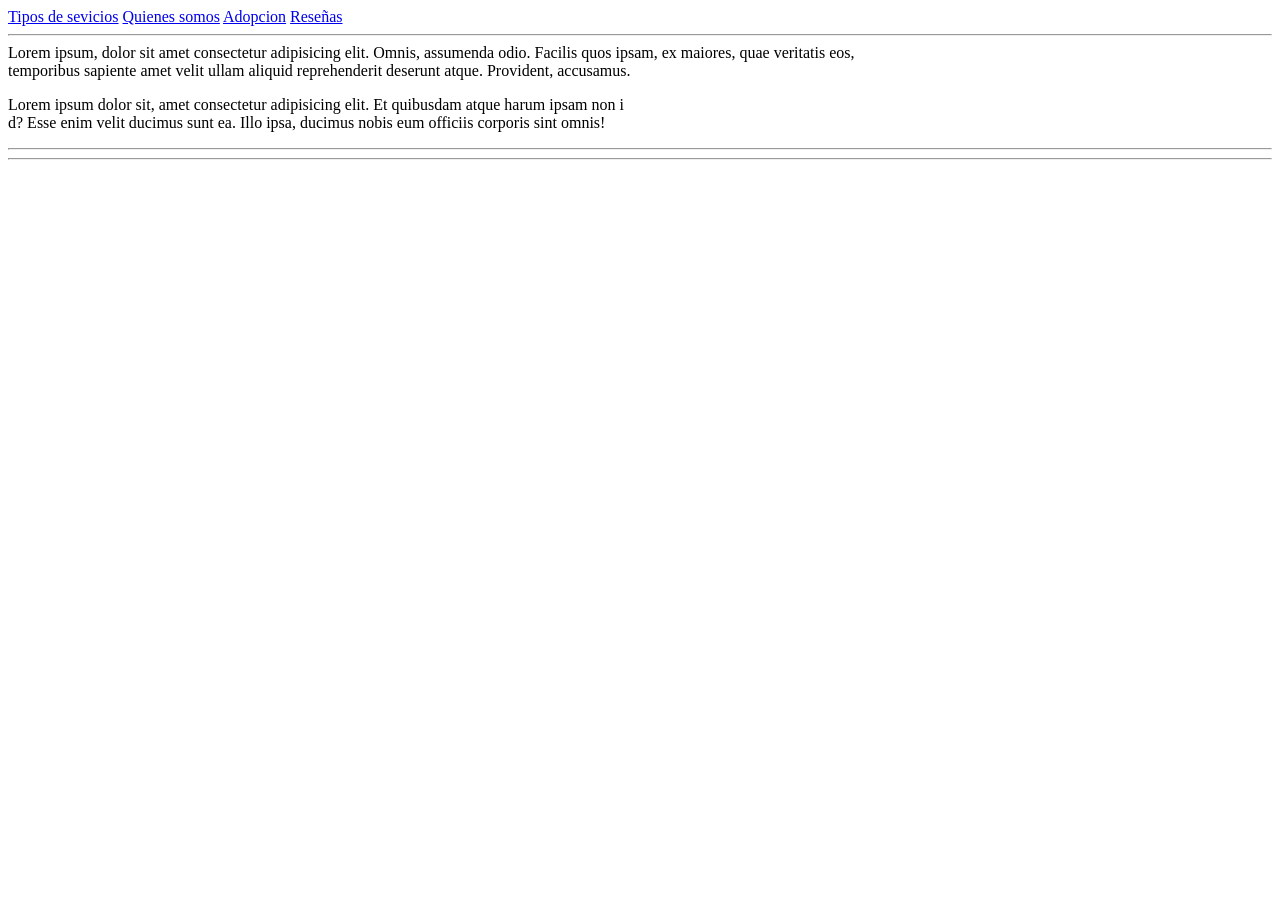
==== html/index.html @ 049f8e1a "Correcciones tipográficas" ====
<!DOCTYPE html>
<html lang="en">
<head>
    <meta charset="UTF-8">
    <meta name="viewport" content="width=device-width, initial-scale=1.0">
    <title>Veterinaria</title>
</head>
<header>
    <nav id="menu">
        <a href="servicios.html">Tipos de sevicios</a>
        <a href="quienesSomos.html">Quienes somos</a>
        <a href="adopcion.html">Adopcion</a>
        <a href="reseñas.html">Reseñas</a>
    </nav>
    <hr>
</header>
<body>
    <div id="ubicacion">
        <div id="ubicacion_descripcion">
            Lorem ipsum, dolor sit amet consectetur adipisicing elit. Omnis, assumenda odio. Facilis quos ipsam, ex maiores, quae veritatis eos, 
            <br>temporibus sapiente amet velit ullam aliquid reprehenderit deserunt atque. Provident, accusamus.
        <div id="ubicacion_api">

        </div>
        </div>
        <p>
            Lorem ipsum dolor sit, amet consectetur adipisicing elit. Et quibusdam atque harum ipsam non i
            <br>d? Esse enim velit ducimus sunt ea. Illo ipsa, ducimus nobis eum officiis corporis sint omnis!
        </p>
    </div> 
    <hr>
    <div id="mascotas">

    </div>   
</body>
<footer>
    <hr>
    <div id="redesSociales">
        <img src="" alt="">
        <img src="" alt="">
        <img src="" alt="">
        <img src="" alt="">
    </div>
</footer>
</html>
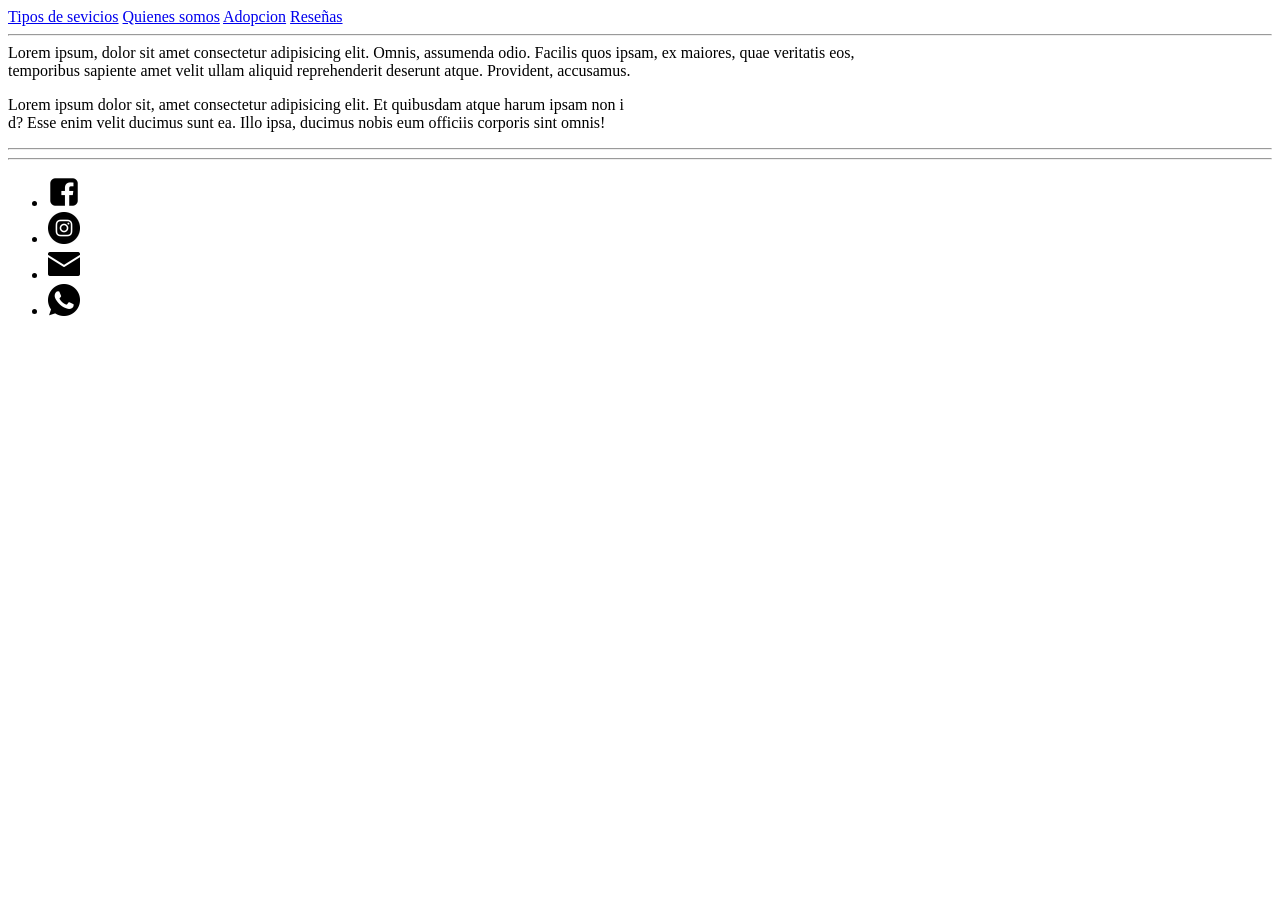
==== commit e97d1bcc: "Sele agrego html a los archivos Servisios, quienesos y se les modifico a todps lor archivos el apart" ====
--- a/html/index.html
+++ b/html/index.html
@@ -35,11 +35,13 @@
 </body>
 <footer>
     <hr>
-    <div id="redesSociales">
-        <img src="" alt="">
-        <img src="" alt="">
-        <img src="" alt="">
-        <img src="" alt="">
+    <div id="redesSociales"></div>
+        <ul>
+            <li><nav><img src="../imagenes/facebook.png" alt="Facebook"></nav></li>
+            <li> <nav><img src="../imagenes/instagram.png" alt="Instagram"></nav></li>
+            <li> <nav><img src="../imagenes/email.png" alt="Email"></nav></li>
+            <li> <nav><img src="../imagenes/whatsapp.png" alt="WhatsApp"></nav></li>
+        </ul>
     </div>
 </footer>
 </html>
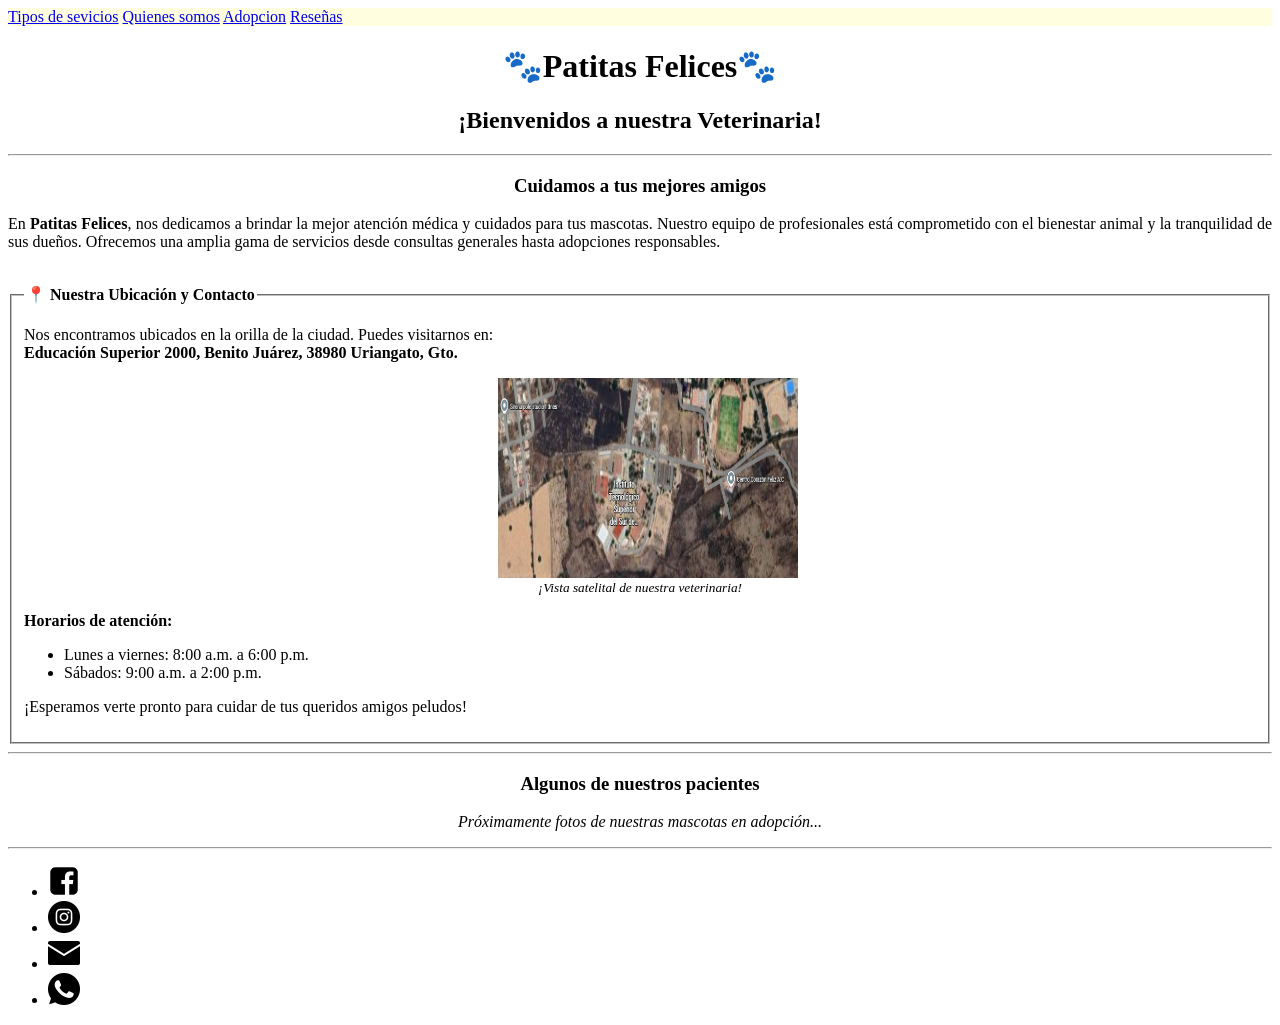
==== commit 97bde2c7: "Embellecimiento del index, adición de la imagen satelital y arreglo de los headers" ====
--- a/html/index.html
+++ b/html/index.html
@@ -1,46 +1,81 @@
 <!DOCTYPE html>
-<html lang="en">
+<html lang="es">
 <head>
     <meta charset="UTF-8">
     <meta name="viewport" content="width=device-width, initial-scale=1.0">
     <title>Veterinaria</title>
 </head>
 <header>
-    <nav id="menu">
+    <nav id="menu" style="background-color: lightyellow;">
         <a href="servicios.html">Tipos de sevicios</a>
         <a href="quienesSomos.html">Quienes somos</a>
         <a href="adopcion.html">Adopcion</a>
         <a href="reseñas.html">Reseñas</a>
     </nav>
+    <h1 align="center">🐾Patitas Felices🐾</h1>
+    <h2 align="center">¡Bienvenidos a nuestra Veterinaria!</h2>
     <hr>
 </header>
 <body>
-    <div id="ubicacion">
-        <div id="ubicacion_descripcion">
-            Lorem ipsum, dolor sit amet consectetur adipisicing elit. Omnis, assumenda odio. Facilis quos ipsam, ex maiores, quae veritatis eos, 
-            <br>temporibus sapiente amet velit ullam aliquid reprehenderit deserunt atque. Provident, accusamus.
-        <div id="ubicacion_api">
+    <section id="bienvenida">
+        <article>
+            <h3 align="center">Cuidamos a tus mejores amigos</h3>
+            <p align="justify">
+                En <strong>Patitas Felices</strong>, nos dedicamos a brindar la mejor atención médica y cuidados para tus mascotas. 
+                Nuestro equipo de profesionales está comprometido con el bienestar animal y la tranquilidad de sus dueños. 
+                Ofrecemos una amplia gama de servicios desde consultas generales hasta adopciones responsables.
+            </p>
+        </article>
+    </section>
 
-        </div>
-        </div>
-        <p>
-            Lorem ipsum dolor sit, amet consectetur adipisicing elit. Et quibusdam atque harum ipsam non i
-            <br>d? Esse enim velit ducimus sunt ea. Illo ipsa, ducimus nobis eum officiis corporis sint omnis!
-        </p>
-    </div> 
+    <br>
+
+    <section id="ubicacion">
+        <fieldset>
+            <legend><strong>📍 Nuestra Ubicación y Contacto</strong></legend>
+            
+            <article>
+                <p>
+                    Nos encontramos ubicados en la orilla de la ciudad. Puedes visitarnos en:
+                    <br>
+                    <strong>Educación Superior 2000, Benito Juárez, 38980 Uriangato, Gto.</strong>
+                </p>
+
+                <div id="ubicacion_satelite" align="center">
+                    <img src="../imagenes/veterinaria.png" alt="Veterinaria" align="center" width="300" height="200" style="margin-left: 15px;">
+                    <br>
+                    <small><em>¡Vista satelital de nuestra veterinaria!</em></small>
+                </div>
+
+                <p>
+                    <strong>Horarios de atención:</strong>
+                    <ul>
+                        <li>Lunes a viernes: 8:00 a.m. a 6:00 p.m.</li>
+                        <li>Sábados: 9:00 a.m. a 2:00 p.m.</li>
+                    </ul>
+                    ¡Esperamos verte pronto para cuidar de tus queridos amigos peludos!
+                </p>
+            </article>
+        </fieldset>
+    </section>
+
     <hr>
-    <div id="mascotas">
 
-    </div>   
+    <section id="mascotas">
+        <h3 align="center">Algunos de nuestros pacientes</h3>
+        <p align="center"><em>Próximamente fotos de nuestras mascotas en adopción...</em></p>
+    </section>   
 </body>
 <footer>
     <hr>
     <div id="redesSociales"></div>
         <ul>
-            <li><nav><img src="../imagenes/facebook.png" alt="Facebook"></nav></li>
-            <li> <nav><img src="../imagenes/instagram.png" alt="Instagram"></nav></li>
-            <li> <nav><img src="../imagenes/email.png" alt="Email"></nav></li>
-            <li> <nav><img src="../imagenes/whatsapp.png" alt="WhatsApp"></nav></li>
+            <nav>
+                <li><img src="../imagenes/facebook.png" alt="Facebook"></li>
+                <li><img src="../imagenes/instagram.png" alt="Instagram"></li>
+                <li><img src="../imagenes/email.png" alt="Email"></li>
+                <li><img src="../imagenes/whatsapp.png" alt="WhatsApp"></li>
+            </nav>
         </ul>
     </div>
 </footer>
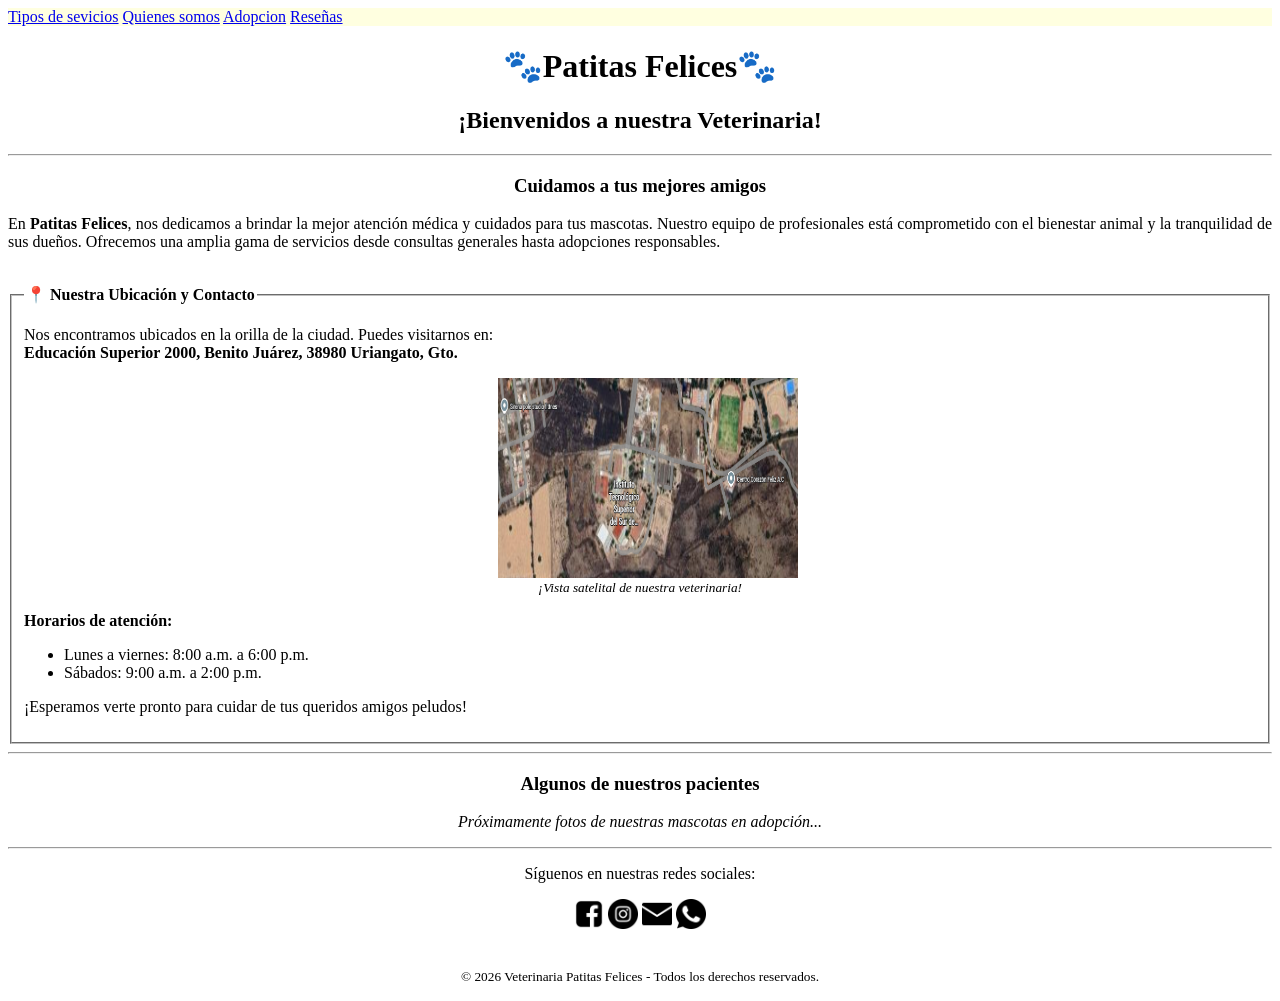
==== commit 73ab1f1e: "Embellecimiento del footer" ====
--- a/html/index.html
+++ b/html/index.html
@@ -3,7 +3,7 @@
 <head>
     <meta charset="UTF-8">
     <meta name="viewport" content="width=device-width, initial-scale=1.0">
-    <title>Veterinaria</title>
+    <title>Veterinaria - Patitas Felices</title>
 </head>
 <header>
     <nav id="menu" style="background-color: lightyellow;">
@@ -68,15 +68,16 @@
 </body>
 <footer>
     <hr>
-    <div id="redesSociales"></div>
-        <ul>
-            <nav>
-                <li><img src="../imagenes/facebook.png" alt="Facebook"></li>
-                <li><img src="../imagenes/instagram.png" alt="Instagram"></li>
-                <li><img src="../imagenes/email.png" alt="Email"></li>
-                <li><img src="../imagenes/whatsapp.png" alt="WhatsApp"></li>
-            </nav>
-        </ul>
+    <div id="redesSociales" align="center">
+        <p>Síguenos en nuestras redes sociales:</p>
+        <nav>
+            <a href="https://facebook.com" target="_blank"><img src="../imagenes/facebook.png" alt="Facebook" width="30"></a>
+            <a href="https://instagram.com" target="_blank"><img src="../imagenes/instagram.png" alt="Instagram" width="30"></a>
+            <a href="mailto:contacto@patitasfelices.com"><img src="../imagenes/email.png" alt="Email" width="30"></a>
+            <a href="https://wa.me/1234567890" target="_blank"><img src="../imagenes/whatsapp.png" alt="WhatsApp" width="30"></a>
+        </nav>
     </div>
+    <br>
+    <p align="center"><small>&copy; 2026 Veterinaria Patitas Felices - Todos los derechos reservados.</small></p>
 </footer>
 </html>
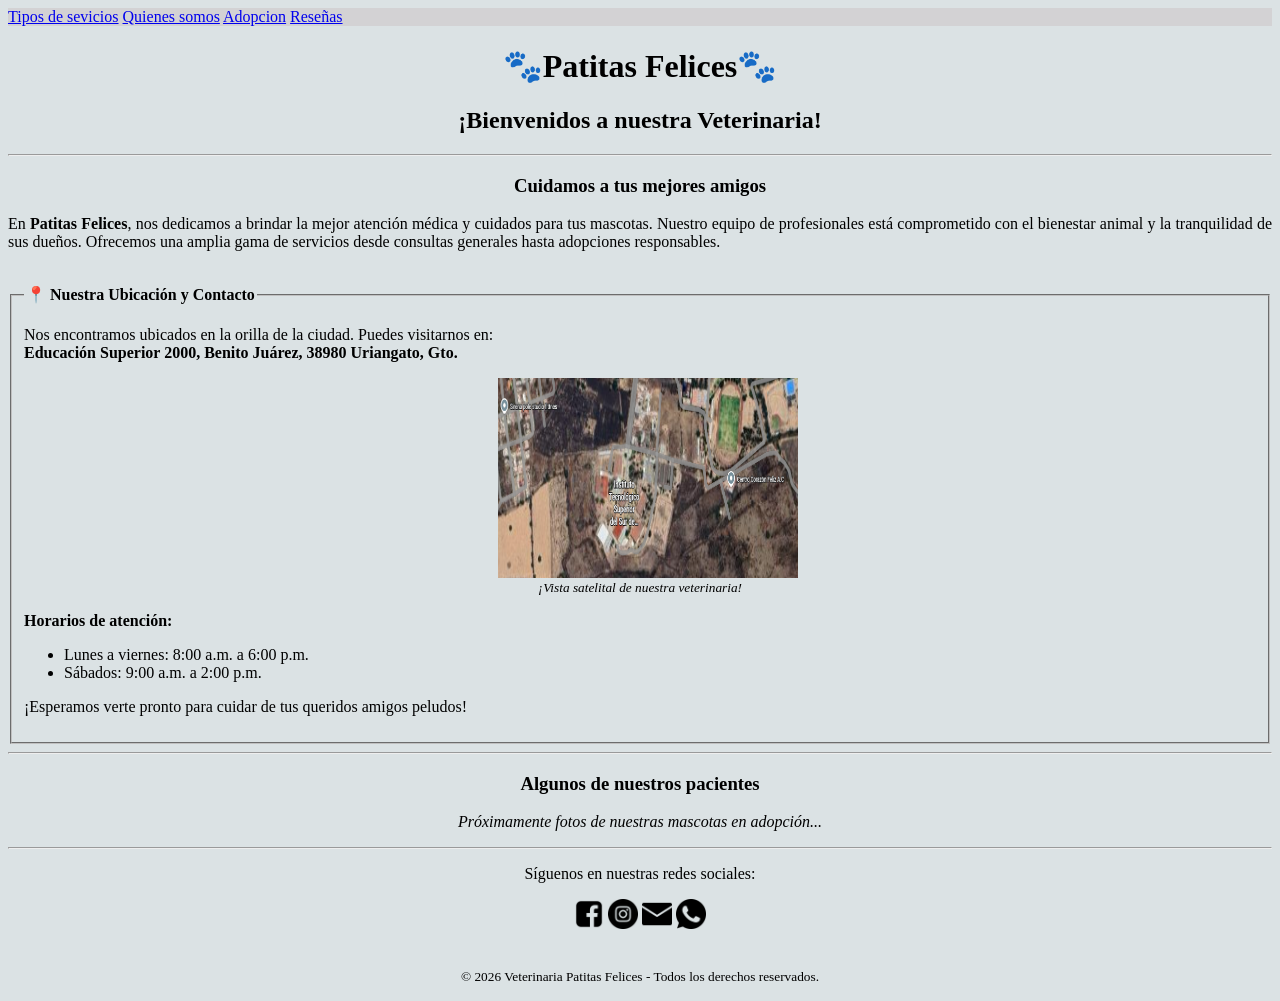
==== commit cc3fe66d: "Retoques finales" ====
--- a/html/index.html
+++ b/html/index.html
@@ -6,7 +6,7 @@
     <title>Veterinaria - Patitas Felices</title>
 </head>
 <header>
-    <nav id="menu" style="background-color: lightyellow;">
+    <nav id="menu" style="background-color: rgb(211, 210, 212);">
         <a href="servicios.html">Tipos de sevicios</a>
         <a href="quienesSomos.html">Quienes somos</a>
         <a href="adopcion.html">Adopcion</a>
@@ -16,7 +16,7 @@
     <h2 align="center">¡Bienvenidos a nuestra Veterinaria!</h2>
     <hr>
 </header>
-<body>
+<body style="background-color: rgb(219, 226, 228);">
     <section id="bienvenida">
         <article>
             <h3 align="center">Cuidamos a tus mejores amigos</h3>
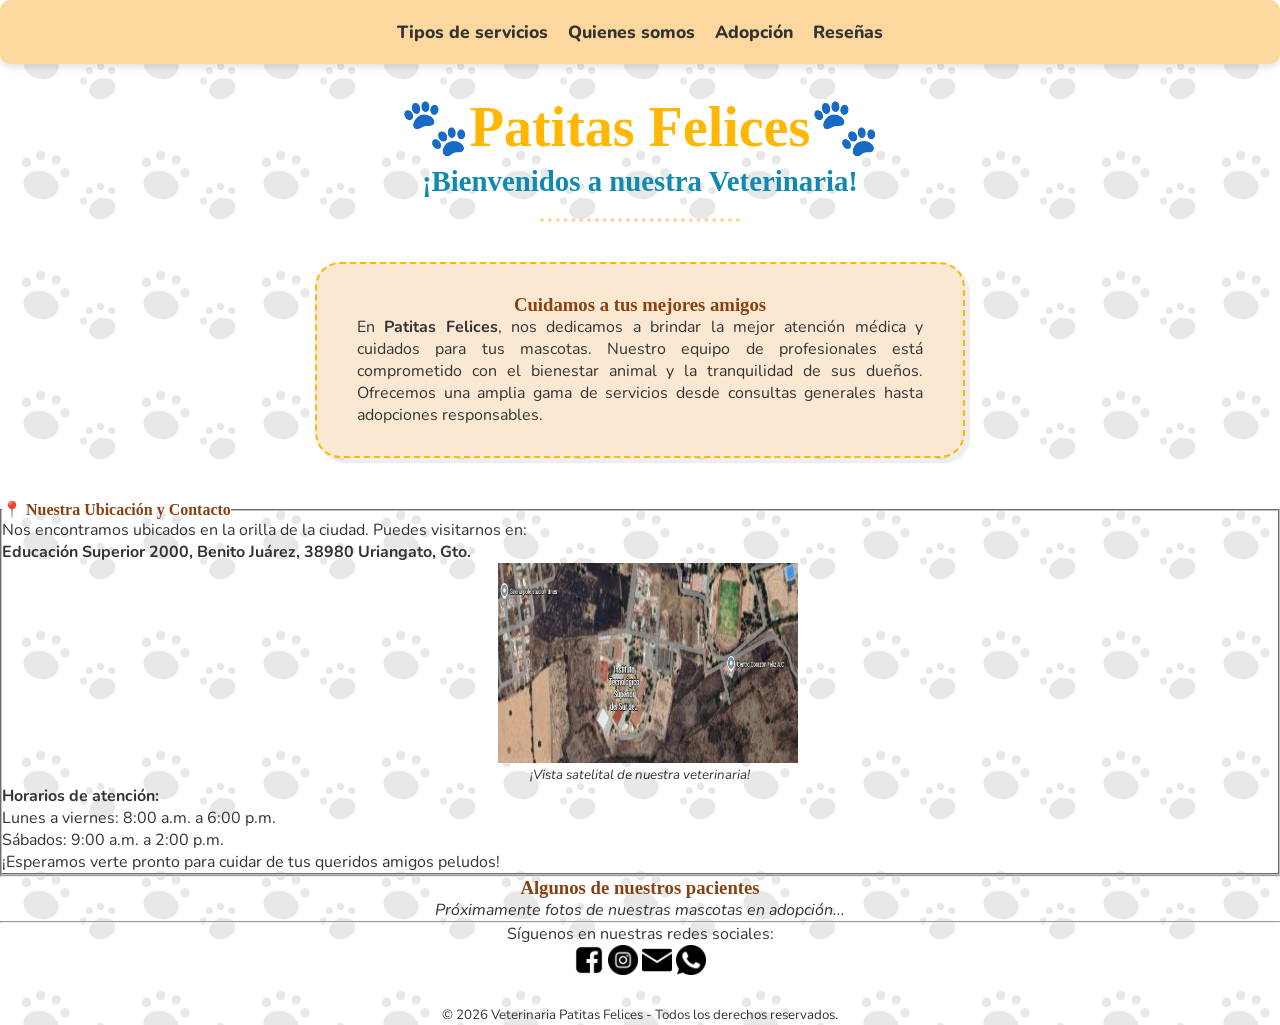
==== commit c3fd74c2: "Reestructuración de la navegación y mejora del diseño en varias páginas" ====
--- a/html/index.html
+++ b/html/index.html
@@ -3,20 +3,25 @@
 <head>
     <meta charset="UTF-8">
     <meta name="viewport" content="width=device-width, initial-scale=1.0">
+    <link rel="stylesheet" href="../style.css">
     <title>Veterinaria - Patitas Felices</title>
 </head>
-<header>
-    <nav id="menu" style="background-color: rgb(211, 210, 212);">
-        <a href="servicios.html">Tipos de sevicios</a>
-        <a href="quienesSomos.html">Quienes somos</a>
-        <a href="adopcion.html">Adopcion</a>
-        <a href="reseñas.html">Reseñas</a>
-    </nav>
-    <h1 align="center">🐾Patitas Felices🐾</h1>
-    <h2 align="center">¡Bienvenidos a nuestra Veterinaria!</h2>
-    <hr>
-</header>
-<body style="background-color: rgb(219, 226, 228);">
+<body>
+    <header>
+        <nav class="Menu">
+            <ul>
+                <li><a href="servicios.html">Tipos de servicios</a></li>
+                <li><a href="quienesSomos.html">Quienes somos</a></li>
+                <li><a href="adopcion.html">Adopción</a></li>
+                <li><a href="reseñas.html">Reseñas</a></li>
+            </ul>
+        </nav>
+    </header>
+    <section id="nombre_vet">
+        <h1 align="center">🐾Patitas Felices🐾</h1>
+        <h2 align="center">¡Bienvenidos a nuestra Veterinaria!</h2>
+        <hr>
+    </section>
     <section id="bienvenida">
         <article>
             <h3 align="center">Cuidamos a tus mejores amigos</h3>
@@ -65,19 +70,19 @@
         <h3 align="center">Algunos de nuestros pacientes</h3>
         <p align="center"><em>Próximamente fotos de nuestras mascotas en adopción...</em></p>
     </section>   
+    <footer>
+        <hr>
+        <section id="redesSociales" align="center">
+            <p>Síguenos en nuestras redes sociales:</p>
+            <nav>
+                <a href="https://facebook.com" target="_blank"><img src="../imagenes/facebook.png" alt="Facebook" width="30"></a>
+                <a href="https://instagram.com" target="_blank"><img src="../imagenes/instagram.png" alt="Instagram" width="30"></a>
+                <a href="mailto:contacto@patitasfelices.com"><img src="../imagenes/email.png" alt="Email" width="30"></a>
+                <a href="https://wa.me/1234567890" target="_blank"><img src="../imagenes/whatsapp.png" alt="WhatsApp" width="30"></a>
+            </nav>
+        </section>
+        <br>
+        <p align="center"><small>&copy; 2026 Veterinaria Patitas Felices - Todos los derechos reservados.</small></p>
+    </footer>
 </body>
-<footer>
-    <hr>
-    <div id="redesSociales" align="center">
-        <p>Síguenos en nuestras redes sociales:</p>
-        <nav>
-            <a href="https://facebook.com" target="_blank"><img src="../imagenes/facebook.png" alt="Facebook" width="30"></a>
-            <a href="https://instagram.com" target="_blank"><img src="../imagenes/instagram.png" alt="Instagram" width="30"></a>
-            <a href="mailto:contacto@patitasfelices.com"><img src="../imagenes/email.png" alt="Email" width="30"></a>
-            <a href="https://wa.me/1234567890" target="_blank"><img src="../imagenes/whatsapp.png" alt="WhatsApp" width="30"></a>
-        </nav>
-    </div>
-    <br>
-    <p align="center"><small>&copy; 2026 Veterinaria Patitas Felices - Todos los derechos reservados.</small></p>
-</footer>
 </html>
--- a/style.css
+++ b/style.css
@@ -0,0 +1,109 @@
+@import url('https://fonts.googleapis.com/css2?family=Nunito:ital,wght@0,200..1000;1,200..1000&family=Schoolbell&display=swap');
+
+:root {
+    --fuente-nunito: 'Nunito';
+    --fuente-schoolbell: 'Schoolbell', cursive;
+
+    --color-fondo: #fbf5ee;
+    --color-nav: #fcd89e;
+    --color-texto: #333333;
+    --color-titulos: #8a4111;
+    --color-hover: #ef476f;
+    --color-caja: rgb(250, 232, 210);
+    --color-acento: #ffb703;
+}
+
+* {
+    margin: 0;
+    padding: 0;
+    box-sizing: border-box;
+}
+
+body{
+    font-family: var(--fuente-nunito);
+    background-color: var(--color-fondo);
+    color: var(--color-texto);
+
+    display: flex;
+    flex-direction: column;
+
+    background-color: white;
+    background-image: url("data:image/svg+xml,%3Csvg xmlns='http://www.w3.org/2000/svg' width='120' height='120' viewBox='0 0 120 120'%3E%3Cg fill='%23e8e8e8'%3E%3C!-- Huella 1 --%3E%3Cg transform='translate(20, 20) rotate(15) scale(0.8)'%3E%3Ccircle cx='15' cy='25' r='6'/%3E%3Ccircle cx='30' cy='12' r='6'/%3E%3Ccircle cx='50' cy='12' r='6'/%3E%3Ccircle cx='65' cy='25' r='6'/%3E%3Cpath d='M40,65 C20,65 10,45 25,35 C35,28 45,28 55,35 C70,45 60,65 40,65 Z'/%3E%3C/g%3E%3C!-- Huella 2 --%3E%3Cg transform='translate(70, 70) rotate(-20) scale(0.6)'%3E%3Ccircle cx='15' cy='25' r='6'/%3E%3Ccircle cx='30' cy='12' r='6'/%3E%3Ccircle cx='50' cy='12' r='6'/%3E%3Ccircle cx='65' cy='25' r='6'/%3E%3Cpath d='M40,65 C20,65 10,45 25,35 C35,28 45,28 55,35 C70,45 60,65 40,65 Z'/%3E%3C/g%3E%3C/g%3E%3C/svg%3E");
+    background-repeat: repeat;
+}
+
+h1, h2, h3, legend {
+    font-family: var(--fuente-schoolbell);
+    color: var(--color-titulos);
+}
+
+.Menu{
+    background-color: var(--color-nav);
+    padding: 20px;
+    box-shadow: 0 4px 6px rgba(0, 0, 0, 0.1);
+    border-radius: 10px;
+}
+
+.Menu ul{
+    display: flex;
+    justify-content: center;
+    align-items: center;
+    gap: 20px;
+    list-style: none;
+}
+
+.Menu a {
+    text-decoration: none;
+    color: var(--color-texto);
+    font-weight: 800;
+    font-size: 1.1rem;
+    transition: color 0.3s ease, transform 0.2s ease;
+}
+
+.Menu a:hover {
+    color: var(--color-hover);
+    transform: scale(1.1);
+}
+
+#nombre_vet {
+    text-align: center;
+    margin-top: 30px;
+}
+
+#nombre_vet h1 {
+    font-family: var(--fuente-schoolbell);
+    font-size: 3.5rem;
+    color: var(--color-acento);
+    margin-bottom: 5px;
+}
+
+#nombre_vet h2 {
+    font-family: var(--fuente-schoolbell);
+    font-size: 1.8rem;
+    margin-top: 0;
+    color: #118ab2;
+}
+
+#nombre_vet hr {
+    border: none;
+    border-top: 4px dotted var(--color-nav);
+    width: 200px;
+    margin: 20px auto;
+}
+
+#bienvenida {
+    display: flex;
+    justify-content: center;
+    padding: 20px;
+}
+
+#bienvenida article {
+    background-color: var(--color-caja);
+    max-width: 650px; 
+    padding: 30px 40px;
+    
+    border: 2.5px dashed var(--color-acento);
+    border-radius: 25px;
+    
+    box-shadow: 5px 5px 0px rgba(173, 172, 172, 0.2);
+}
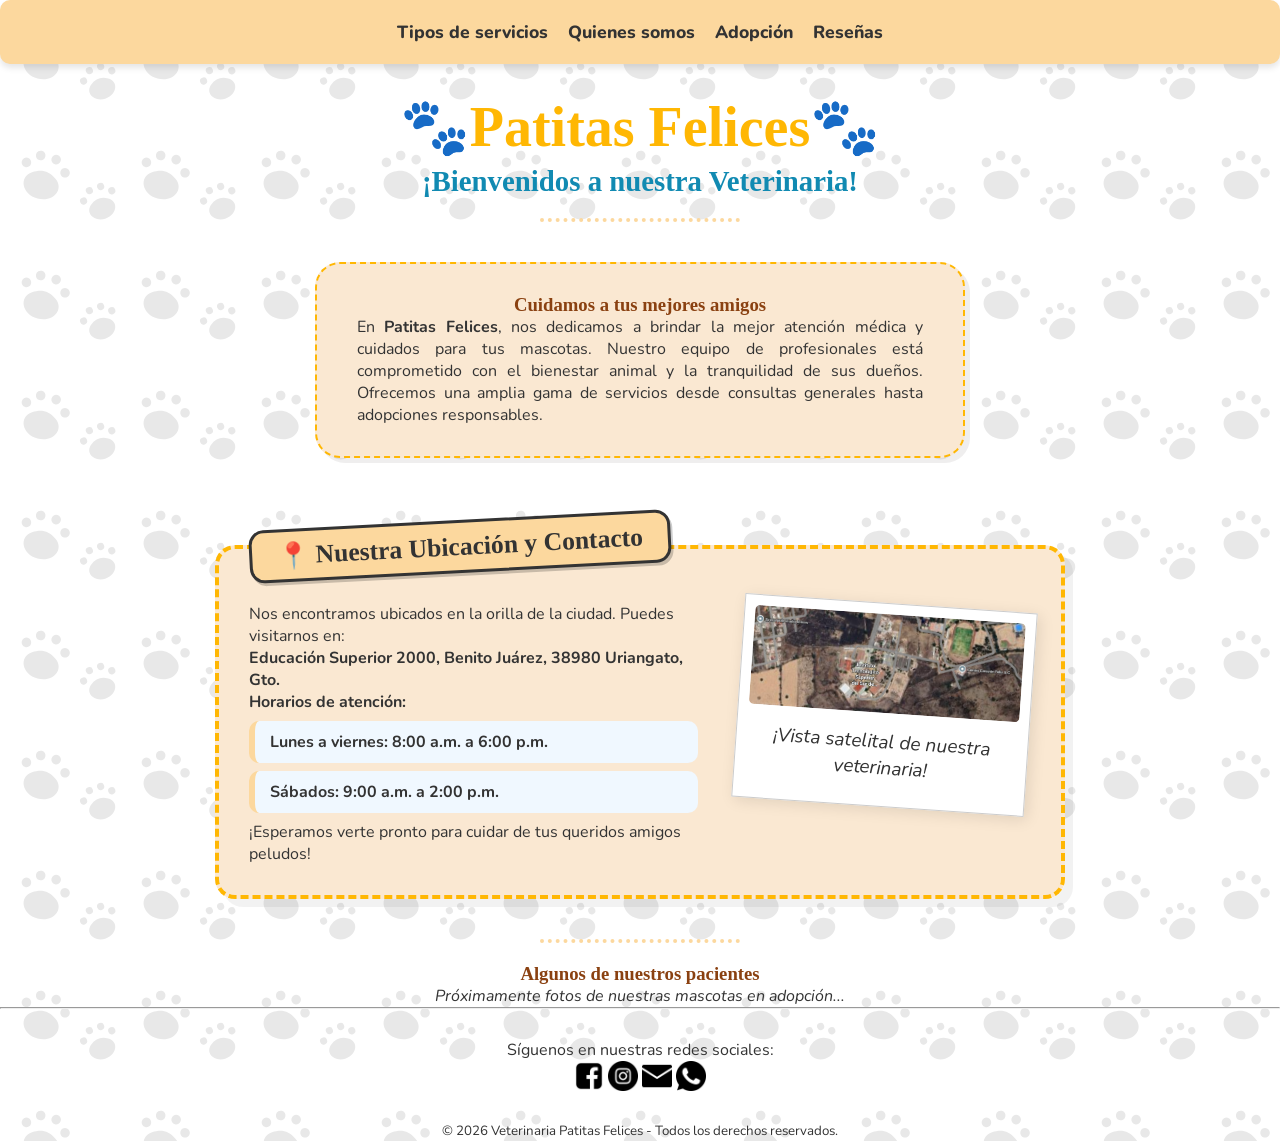
==== commit 66111977: "Mejoras en el diseño y estructura de varias páginas, eliminación de archivos innecesarios y creación" ====
--- a/html/index.html
+++ b/html/index.html
@@ -20,7 +20,7 @@
     <section id="nombre_vet">
         <h1 align="center">🐾Patitas Felices🐾</h1>
         <h2 align="center">¡Bienvenidos a nuestra Veterinaria!</h2>
-        <hr>
+        <hr id="comun">
     </section>
     <section id="bienvenida">
         <article>
@@ -36,42 +36,46 @@
     <br>
 
     <section id="ubicacion">
-        <fieldset>
-            <legend><strong>📍 Nuestra Ubicación y Contacto</strong></legend>
-            
-            <article>
+    <fieldset>
+        <legend><strong>📍 Nuestra Ubicación y Contacto</strong></legend>
+        
+        <article>
+            <div class="info-texto">
                 <p>
                     Nos encontramos ubicados en la orilla de la ciudad. Puedes visitarnos en:
                     <br>
                     <strong>Educación Superior 2000, Benito Juárez, 38980 Uriangato, Gto.</strong>
                 </p>
 
-                <div id="ubicacion_satelite" align="center">
-                    <img src="../imagenes/veterinaria.png" alt="Veterinaria" align="center" width="300" height="200" style="margin-left: 15px;">
-                    <br>
-                    <small><em>¡Vista satelital de nuestra veterinaria!</em></small>
-                </div>
-
                 <p>
                     <strong>Horarios de atención:</strong>
-                    <ul>
-                        <li>Lunes a viernes: 8:00 a.m. a 6:00 p.m.</li>
-                        <li>Sábados: 9:00 a.m. a 2:00 p.m.</li>
-                    </ul>
-                    ¡Esperamos verte pronto para cuidar de tus queridos amigos peludos!
                 </p>
-            </article>
-        </fieldset>
+                <ul>
+                    <li>Lunes a viernes: 8:00 a.m. a 6:00 p.m.</li>
+                    <li>Sábados: 9:00 a.m. a 2:00 p.m.</li>
+                </ul>
+                <p>¡Esperamos verte pronto para cuidar de tus queridos amigos peludos!</p>
+            </div>
+
+            <div id="ubicacion_satelite">
+                <img src="../imagenes/veterinaria.png" alt="Veterinaria">
+                <br>
+                <small><em>¡Vista satelital de nuestra veterinaria!</em></small>
+            </div>
+        </article>
+    </fieldset>
     </section>
 
-    <hr>
+    <hr id="comun">
 
     <section id="mascotas">
         <h3 align="center">Algunos de nuestros pacientes</h3>
         <p align="center"><em>Próximamente fotos de nuestras mascotas en adopción...</em></p>
     </section>   
+
+    <hr>
     <footer>
-        <hr>
+        
         <section id="redesSociales" align="center">
             <p>Síguenos en nuestras redes sociales:</p>
             <nav>
--- a/style.css
+++ b/style.css
@@ -84,7 +84,7 @@
     color: #118ab2;
 }
 
-#nombre_vet hr {
+#comun {
     border: none;
     border-top: 4px dotted var(--color-nav);
     width: 200px;
@@ -106,4 +106,92 @@
     border-radius: 25px;
     
     box-shadow: 5px 5px 0px rgba(173, 172, 172, 0.2);
+}
+
+#ubicacion {
+    display: flex;
+    justify-content: center;
+    padding: 20px;
+}
+
+#ubicacion fieldset {
+    background-color: var(--color-caja);
+    border: 4px dashed var(--color-acento); 
+    border-radius: 20px;
+    padding: 30px;
+    max-width: 850px;
+    box-shadow: 8px 8px 0px rgba(0,0,0,0.05);
+}
+
+#ubicacion legend {
+    background-color: var(--color-nav);
+    color: var(--color-texto);
+    font-family: var(--fuente-schoolbell);
+    font-size: 1.6rem;
+    padding: 8px 25px;
+    border-radius: 15px;
+    border: 3px solid var(--color-texto); 
+    transform: rotate(-3deg);
+    box-shadow: 2px 3px 0px rgba(0,0,0,0.2);
+}
+
+#ubicacion article {
+    display: flex;
+    flex-direction: column; /* En móvil, se apilan verticalmente */
+    align-items: center;
+    gap: 40px;
+}
+
+.info-texto ul {
+    list-style: none;
+    padding: 0;
+}
+
+.info-texto li {
+    background-color: #f0f8ff;
+    margin: 8px 0;
+    padding: 10px 15px;
+    border-radius: 10px;
+    border-left: 6px solid var(--color-nav);
+    font-weight: bold;
+}
+
+#ubicacion_satelite {
+    background: white;
+    padding: 10px 10px 25px 10px;
+    border: 1px solid #ccc;
+    box-shadow: 3px 3px 15px rgba(0,0,0,0.1);
+    transform: rotate(4deg); 
+    transition: transform 0.3s ease;
+    text-align: center;
+}
+
+#ubicacion_satelite:hover {
+    transform: scale(1.05) rotate(0deg);
+}
+
+#ubicacion_satelite img {
+    width: 100%;
+    max-width: 300px;
+    border-radius: 5px;
+    height: auto;
+}
+
+#ubicacion_satelite small {
+    display: block;
+    margin-top: 10px;
+    font-family: var(--fuente-titulos);
+    font-size: 1.2rem;
+    color: var(--color-texto);
+}
+
+footer{
+    margin-top: 30px;
+}
+
+@media (min-width: 768px) {
+    #ubicacion article {
+        flex-direction: row;
+        align-items: flex-start;
+    }
 }
